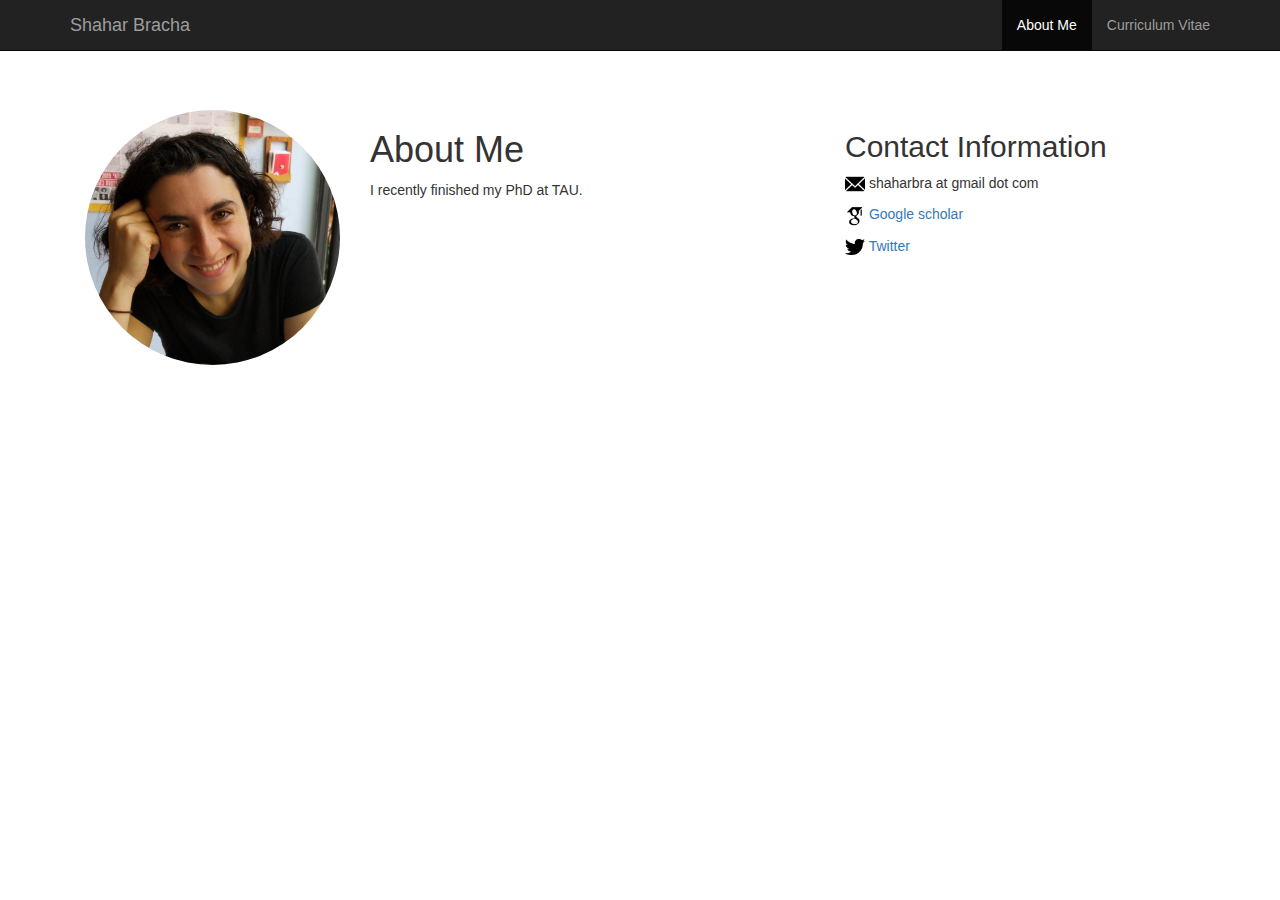
==== index.html @ 4de71317 "add icons" ====
<!DOCTYPE html>
<html lang="en">
  <head>
    <meta charset="utf-8">
    <meta http-equiv="X-UA-Compatible" content="IE=edge">
    <meta name="viewport" content="width=device-width, initial-scale=1">
    <meta name="description" content="">
    <meta name="author" content="">
    <title>Shahar Bracha</title>
    <link href="bootstrap/css/bootstrap.min.css" rel="stylesheet">
    <link href="starter-template.css" rel="stylesheet">
  </head>

  <body class="index">

    <nav class="navbar navbar-inverse navbar-fixed-top">
      <div class="container">
        <div class="navbar-header">
          <button type="button" class="navbar-toggle collapsed" data-toggle="collapse" data-target="#navbar" aria-expanded="false" aria-controls="navbar">
            <span class="sr-only">Toggle navigation</span>
            <span class="icon-bar"></span>
            <span class="icon-bar"></span>
            <span class="icon-bar"></span>
          </button>
          <a class="navbar-brand" href="#">Shahar Bracha</a>
        </div>
        <div id="navbar" class="collapse navbar-collapse">
          <ul class="nav navbar-nav navbar-right">
            <li class="active"><a href="#">About Me</a></li>
            <li><a href="cv.html">Curriculum Vitae</a></li>
            </li>
          </ul>
        </div><!--/.nav-collapse -->
      </div>
    </nav>

    <div class="container main">
      
      <div class="row">
        <div class="col-sm-3">
          <img src="images/Shahar_image.jpeg" class="img-responsive img-circle center">
        </div>
        <div class="col-sm-5">
          <h1>About Me</h1>
          <p>I recently finished my PhD at TAU.</p>
        </div>
        <div class="col-sm-4">
          <h2>Contact Information</h2>
          <p>
            <img src="images/email.png" alt="Example" width="20" height="20">
            shaharbra at gmail dot com</p>
          <p>
            <img src="images/googlescholar.png" alt="Example" width="20" height="20">
            <a href="https://scholar.google.com/scholar?hl=en&as_sdt=0%2C5&q=author%3A%22shahar+bracha%22">Google scholar</a></p>
          <p>
            <img src="images/twitter.png" alt="Example" width="20" height="20">
            <a href="https://twitter.com/shaharbrr">Twitter</a></p>
        </div>
      </div>

    </div>

    <footer class="footer">
    </footer>
    <script src="https://ajax.googleapis.com/ajax/libs/jquery/1.11.3/jquery.min.js"></script>
    <script>window.jQuery || document.write('<script src="../../assets/js/vendor/jquery.min.js"><\/script>')</script>
    <script src="bootstrap/js/bootstrap.min.js"></script>
  </body>
</html>
---- starter-template.css ----
html {
  height: 100%;
}

@media print {
  
  .lineunder {
    margin-bottom: 10px;
    border-bottom: 1px solid black;
  }

  .name {
    font-size: 16pt;
    font-weight: bold;
  }

  .url {
    float: right;
    padding-top: 6pt;
    font-weight: bold;
  }
  
  .head {
    font-weight: bold;
  }

  .main, .footer {
    font-family: "Computer Modern", Times, "Liberation Serif", serif;
  }
  
  .main {
    padding: 0;
  }
  
  .footer {
    display: none;
  }
  
  .cv {
    text-transform: uppercase;
    font-weight: bold;
  }

  ol.publications {
    margin-left: 1.7em;
  }

  .pagenumber {
    left: 0;
  }

  .pagenumber:after {
    counter-increment: page;
    content: counter(page);
  }

  .col-sm-3 {
    width: 20%;
    float: left;
  }

  .col-sm-9 {
    width: 80%;
    float: left;
  }

  .col-print-12 {
    width: 100%;
  }

  .noprint {
    display: none;
  }

}

@media not print {
  .main {
    padding: 30px;
    background-color: rgba(255, 255, 255, 0.7);
    max-width: 95%
  }

  body.index {
    padding-top: 80px;
    padding-bottom: 30px;
    min-height: 100%;
    background-size: cover;
    -moz-background-size: cover;
    -o-background-size: cover;
    -webkit-background-size: cover;
    position: relative;
  }

  body.other {
    padding-top: 80px;
    padding-bottom: 30px;
    min-height: 100%;
    background-size: cover;
    -moz-background-size: cover;
    -o-background-size: cover;
    -webkit-background-size: cover;
    position: relative;
  }
  
  .cv {
    font-size: 18pt;
  }
  
  .head {
    font-size: 14pt;
  }
  
  .date{
    padding-top: 4pt;
  }
  
  .footer {
    color: #ffffff;
    position: absolute;
  }
  
  .printonly, .pagenumber {
    display: none;
  }

  @media (max-width: 768px) {
    ol {
      margin-left: 1.7em;
    }
  }

}

.footer {
  bottom: 0;
  font-size: 10pt;
  padding: 5px;
}

.absright {
  right: 0;
}

img.center {
  display: block;
  margin-left: auto;
  margin-right: auto
}

.nobreak, ul, li {
  page-break-inside: avoid;
}

a[href]:after { content: none; }

.avoidwrap { display: inline-block; }

.caption {
  font-size: 10px;
}

.date {
  float: right;
}

.right {
  float: right;
}

ul.body {
  list-style: none;
  padding: 0;
}

ol {
    padding: 0;
}

.italics {
  font-style: italic;
}

.bold {
  font-weight: bold;
}
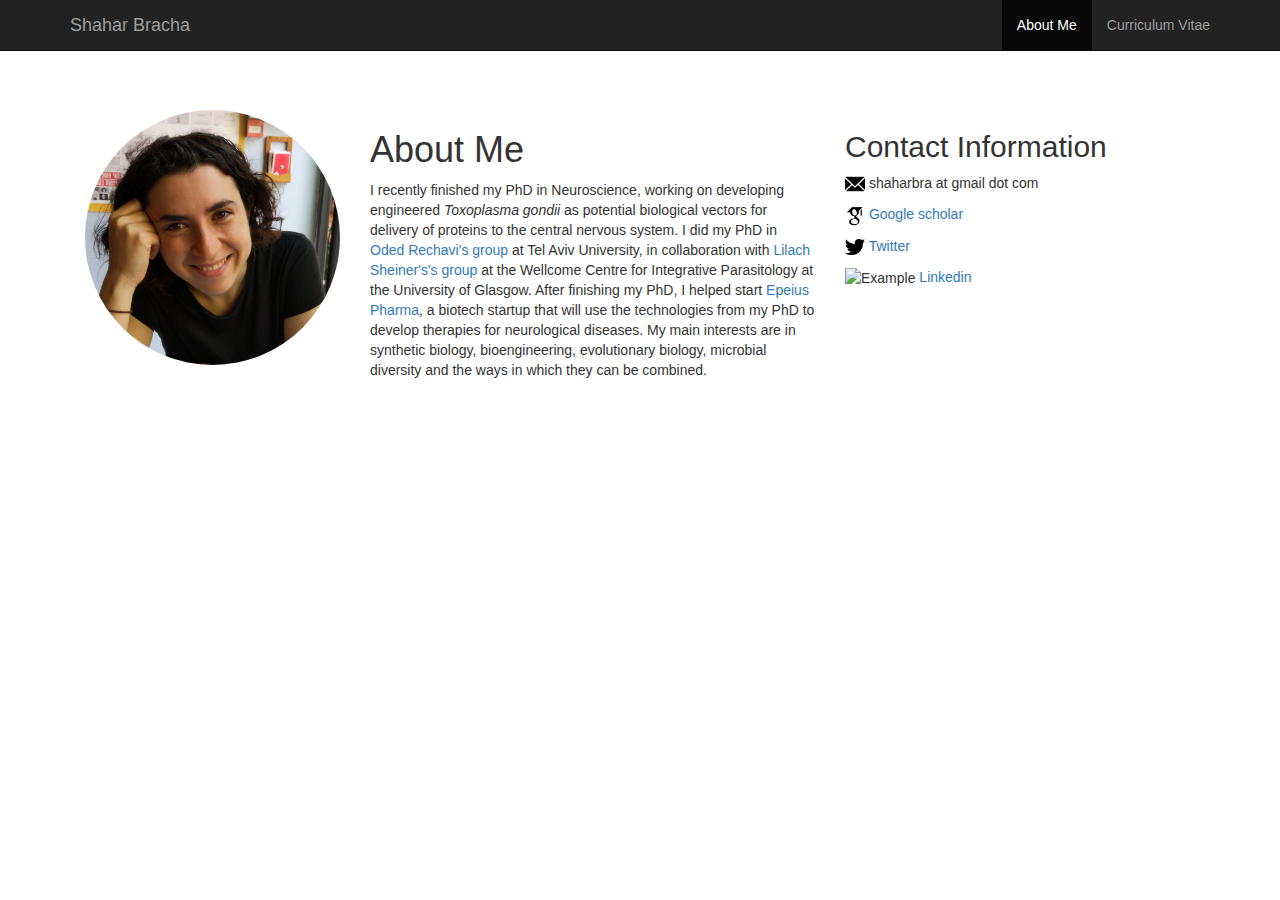
==== commit 20a9fcc0: "add about me text" ====
--- a/index.html
+++ b/index.html
@@ -42,19 +42,34 @@
         </div>
         <div class="col-sm-5">
           <h1>About Me</h1>
-          <p>I recently finished my PhD at TAU.</p>
+          <p>I recently finished my PhD in Neuroscience, working on developing engineered <i>Toxoplasma gondii</i> as
+potential biological vectors for delivery of proteins to the central nervous system. I did my
+PhD in <a href="https://www.odedrechavilab.com/">Oded Rechavi's group</a> at Tel Aviv University, in collaboration with <a href="https://lilachsheiner.wixsite.com/sheinerlab-wtcmp">Lilach Sheiner's's group</a> at the
+Wellcome Centre for Integrative Parasitology at the University of Glasgow.
+            After finishing my PhD, I helped start <a href="https://www.prweb.com/releases/futurx_together_with_ramot_at_tel_aviv_university_and_glasgow_university_launches_epeius_pharma_to_develop_treatments_for_complex_neurological_diseases/prweb16825192.htm">Epeius Pharma</a>, a biotech startup that will use the technologies from my PhD to develop therapies for neurological diseases.
+            My main interests are in synthetic biology, bioengineering, evolutionary biology, microbial diversity and the ways in which they can be combined.        
+          </p>
+          
+          
+          
+          
+          
+          
         </div>
         <div class="col-sm-4">
           <h2>Contact Information</h2>
           <p>
-            <img src="images/email.png" alt="Example" width="20" height="20">
-            shaharbra at gmail dot com</p>
+            <img src="images/email.png" alt="Example" width="20" height="20">   shaharbra at gmail dot com</p>
           <p>
             <img src="images/googlescholar.png" alt="Example" width="20" height="20">
-            <a href="https://scholar.google.com/scholar?hl=en&as_sdt=0%2C5&q=author%3A%22shahar+bracha%22">Google scholar</a></p>
+            <a href="https://scholar.google.com/scholar?hl=en&as_sdt=0%2C5&q=author%3A%22shahar+bracha%22">   Google scholar</a></p>
           <p>
             <img src="images/twitter.png" alt="Example" width="20" height="20">
-            <a href="https://twitter.com/shaharbrr">Twitter</a></p>
+            <a href="https://twitter.com/shaharbrr">   Twitter</a></p>
+          <p>
+            <img src="images/linkedin.png" alt="Example" width="20" height="20">
+            <a href="https://www.linkedin.com/in/shahar-bracha-882907119/">   Linkedin</a></p>
+          
         </div>
       </div>
 
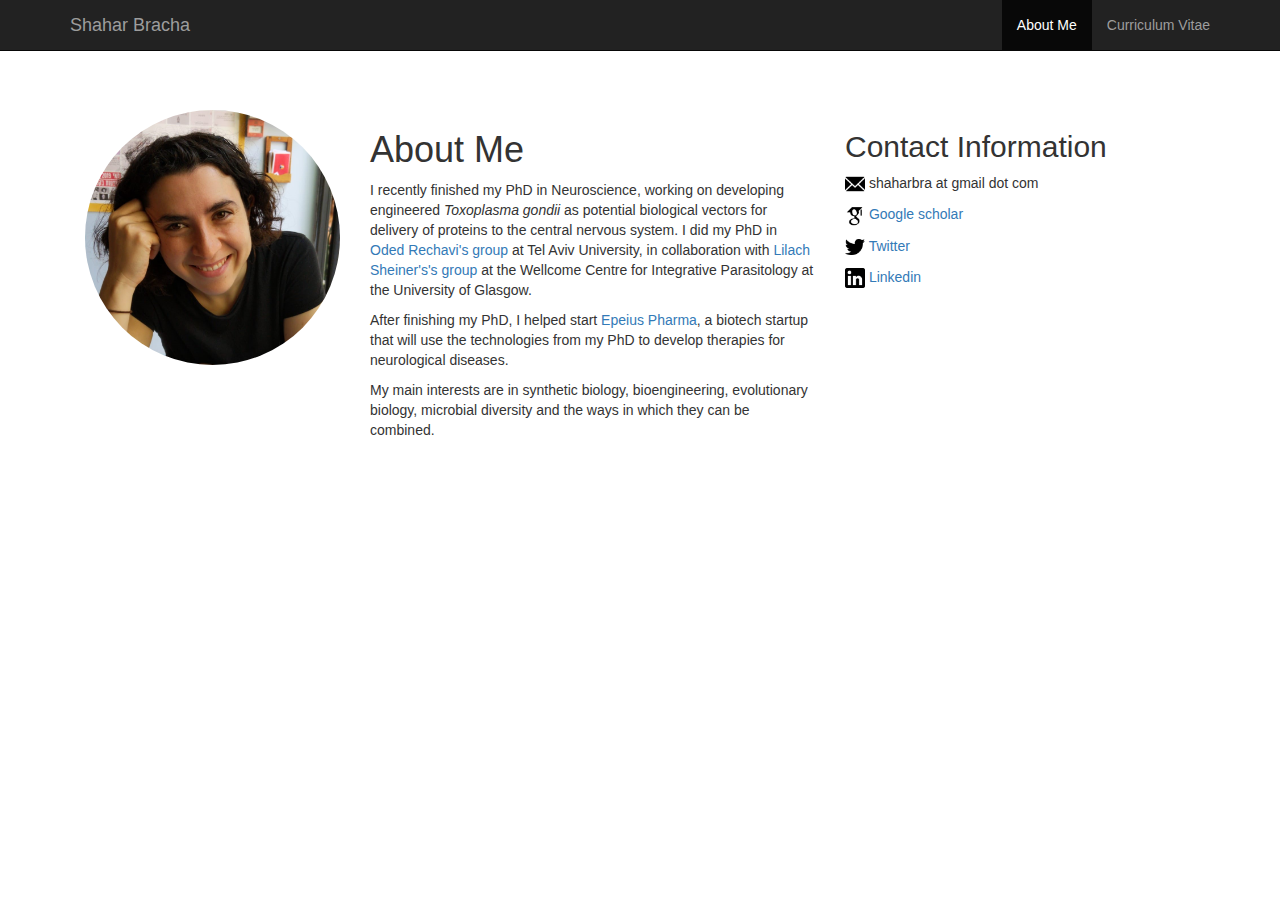
==== commit e962ed17: "organize about me" ====
--- a/index.html
+++ b/index.html
@@ -45,9 +45,9 @@
           <p>I recently finished my PhD in Neuroscience, working on developing engineered <i>Toxoplasma gondii</i> as
 potential biological vectors for delivery of proteins to the central nervous system. I did my
 PhD in <a href="https://www.odedrechavilab.com/">Oded Rechavi's group</a> at Tel Aviv University, in collaboration with <a href="https://lilachsheiner.wixsite.com/sheinerlab-wtcmp">Lilach Sheiner's's group</a> at the
-Wellcome Centre for Integrative Parasitology at the University of Glasgow.
-            After finishing my PhD, I helped start <a href="https://www.prweb.com/releases/futurx_together_with_ramot_at_tel_aviv_university_and_glasgow_university_launches_epeius_pharma_to_develop_treatments_for_complex_neurological_diseases/prweb16825192.htm">Epeius Pharma</a>, a biotech startup that will use the technologies from my PhD to develop therapies for neurological diseases.
-            My main interests are in synthetic biology, bioengineering, evolutionary biology, microbial diversity and the ways in which they can be combined.        
+Wellcome Centre for Integrative Parasitology at the University of Glasgow.</p>
+            <p>After finishing my PhD, I helped start <a href="https://www.prweb.com/releases/futurx_together_with_ramot_at_tel_aviv_university_and_glasgow_university_launches_epeius_pharma_to_develop_treatments_for_complex_neurological_diseases/prweb16825192.htm">Epeius Pharma</a>, a biotech startup that will use the technologies from my PhD to develop therapies for neurological diseases.</p>
+            <p>My main interests are in synthetic biology, bioengineering, evolutionary biology, microbial diversity and the ways in which they can be combined.        
           </p>
           
           
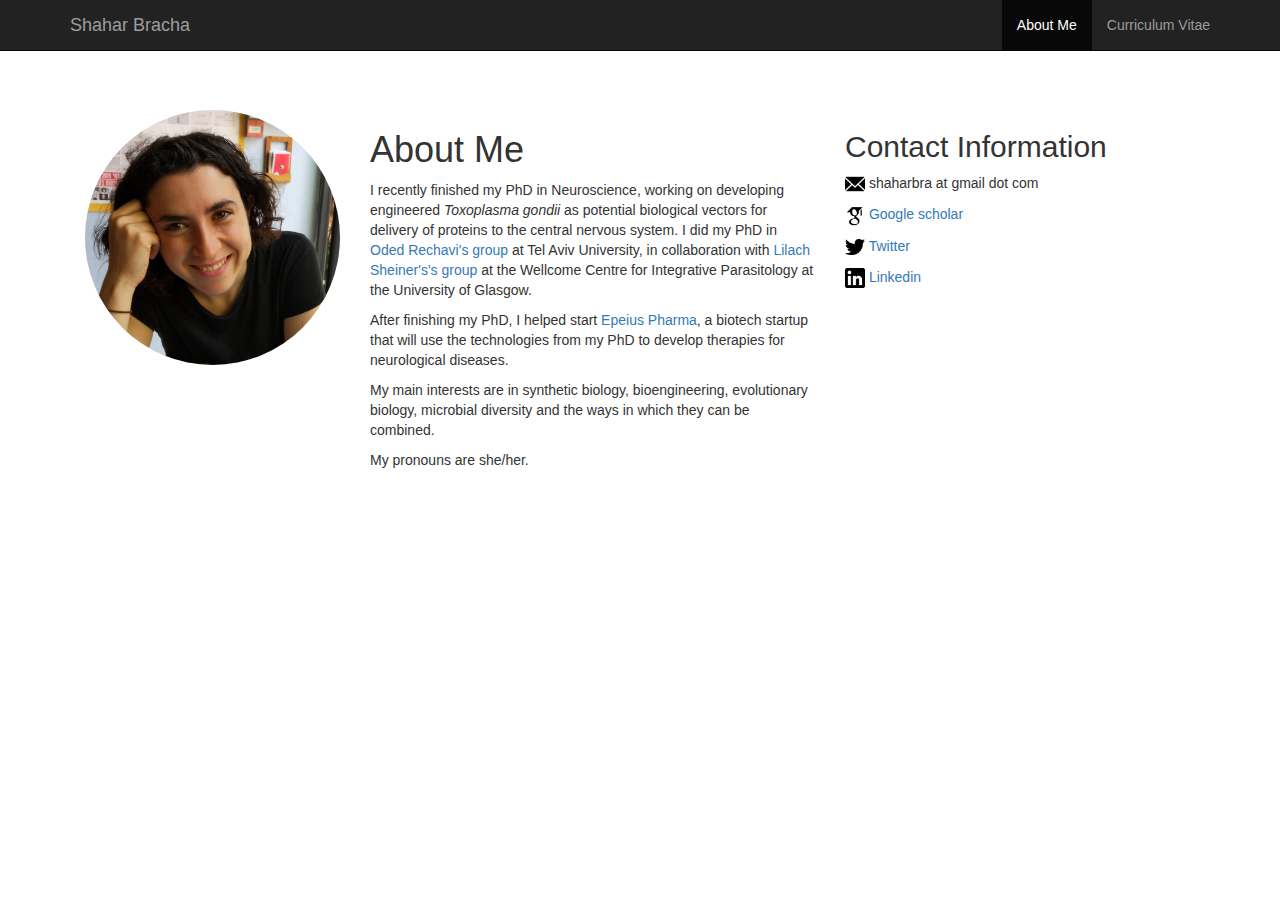
==== commit db47cc53: "Update index.html" ====
--- a/index.html
+++ b/index.html
@@ -47,7 +47,8 @@
 PhD in <a href="https://www.odedrechavilab.com/">Oded Rechavi's group</a> at Tel Aviv University, in collaboration with <a href="https://lilachsheiner.wixsite.com/sheinerlab-wtcmp">Lilach Sheiner's's group</a> at the
 Wellcome Centre for Integrative Parasitology at the University of Glasgow.</p>
             <p>After finishing my PhD, I helped start <a href="https://www.prweb.com/releases/futurx_together_with_ramot_at_tel_aviv_university_and_glasgow_university_launches_epeius_pharma_to_develop_treatments_for_complex_neurological_diseases/prweb16825192.htm">Epeius Pharma</a>, a biotech startup that will use the technologies from my PhD to develop therapies for neurological diseases.</p>
-            <p>My main interests are in synthetic biology, bioengineering, evolutionary biology, microbial diversity and the ways in which they can be combined.        
+            <p>My main interests are in synthetic biology, bioengineering, evolutionary biology, microbial diversity and the ways in which they can be combined.</p>
+          <p>My pronouns are she/her.
           </p>
           
           
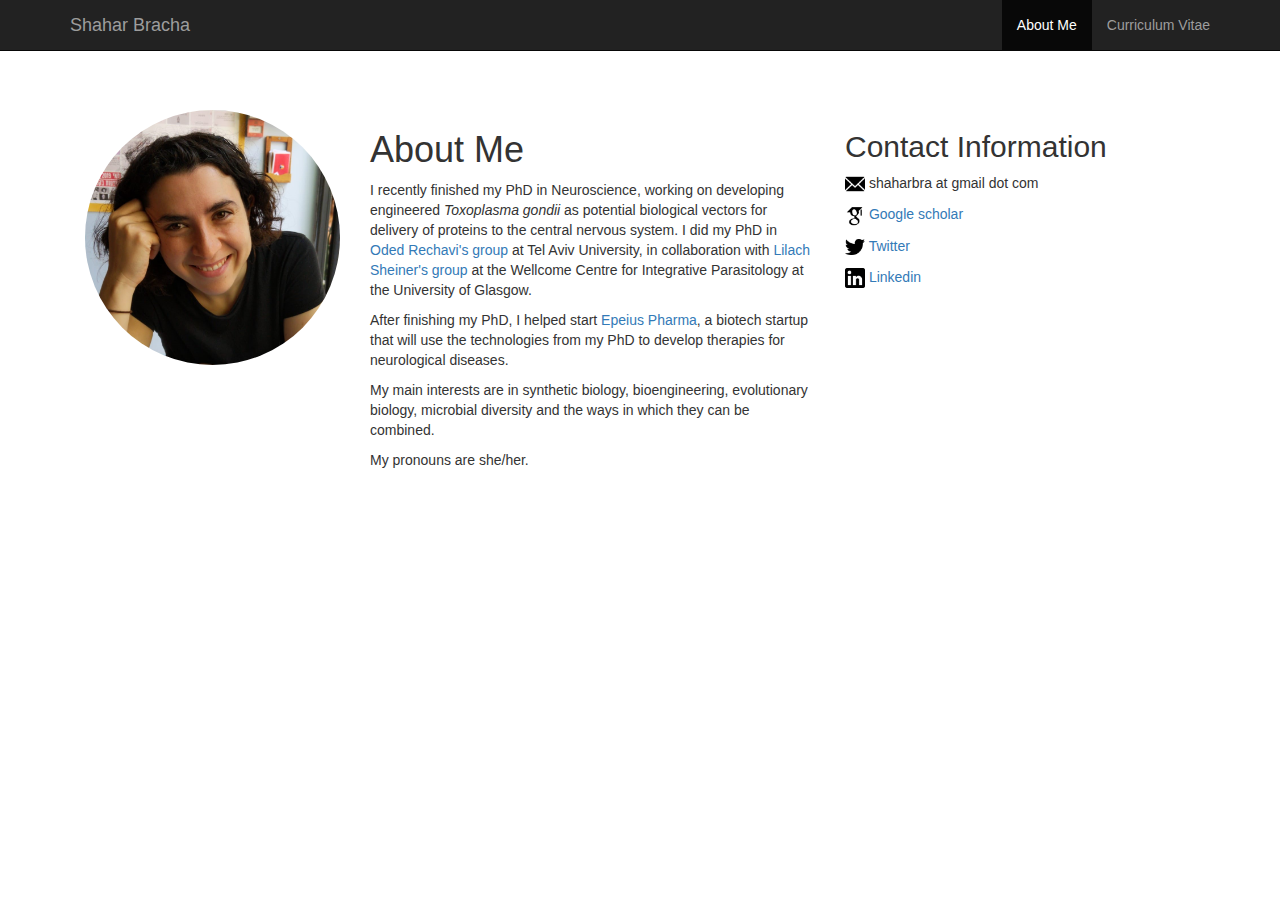
==== commit ec309ccb: "Update index.html" ====
--- a/index.html
+++ b/index.html
@@ -42,18 +42,20 @@
         </div>
         <div class="col-sm-5">
           <h1>About Me</h1>
+          
           <p>I recently finished my PhD in Neuroscience, working on developing engineered <i>Toxoplasma gondii</i> as
-potential biological vectors for delivery of proteins to the central nervous system. I did my
-PhD in <a href="https://www.odedrechavilab.com/">Oded Rechavi's group</a> at Tel Aviv University, in collaboration with <a href="https://lilachsheiner.wixsite.com/sheinerlab-wtcmp">Lilach Sheiner's's group</a> at the
-Wellcome Centre for Integrative Parasitology at the University of Glasgow.</p>
-            <p>After finishing my PhD, I helped start <a href="https://www.prweb.com/releases/futurx_together_with_ramot_at_tel_aviv_university_and_glasgow_university_launches_epeius_pharma_to_develop_treatments_for_complex_neurological_diseases/prweb16825192.htm">Epeius Pharma</a>, a biotech startup that will use the technologies from my PhD to develop therapies for neurological diseases.</p>
+            potential biological vectors for delivery of proteins to the central nervous system. I did my
+            PhD in <a href="https://www.odedrechavilab.com/">Oded Rechavi's group</a> at Tel Aviv University, in collaboration with 
+            <a href="https://lilachsheiner.wixsite.com/sheinerlab-wtcmp">Lilach Sheiner's group</a> at the
+            Wellcome Centre for Integrative Parasitology at the University of Glasgow.</p>
+          
+            <p>After finishing my PhD, I helped start <a href="https://www.prweb.com/releases/futurx_together_with_ramot_at_tel_aviv_university_and_glasgow_university_launches_epeius_pharma_to_develop_treatments_for_complex_neurological_diseases/prweb16825192.htm">Epeius Pharma</a>, 
+              a biotech startup that will use the technologies from my PhD to develop therapies for neurological diseases.</p>
+          
             <p>My main interests are in synthetic biology, bioengineering, evolutionary biology, microbial diversity and the ways in which they can be combined.</p>
+          
           <p>My pronouns are she/her.
           </p>
-          
-          
-          
-          
           
           
         </div>
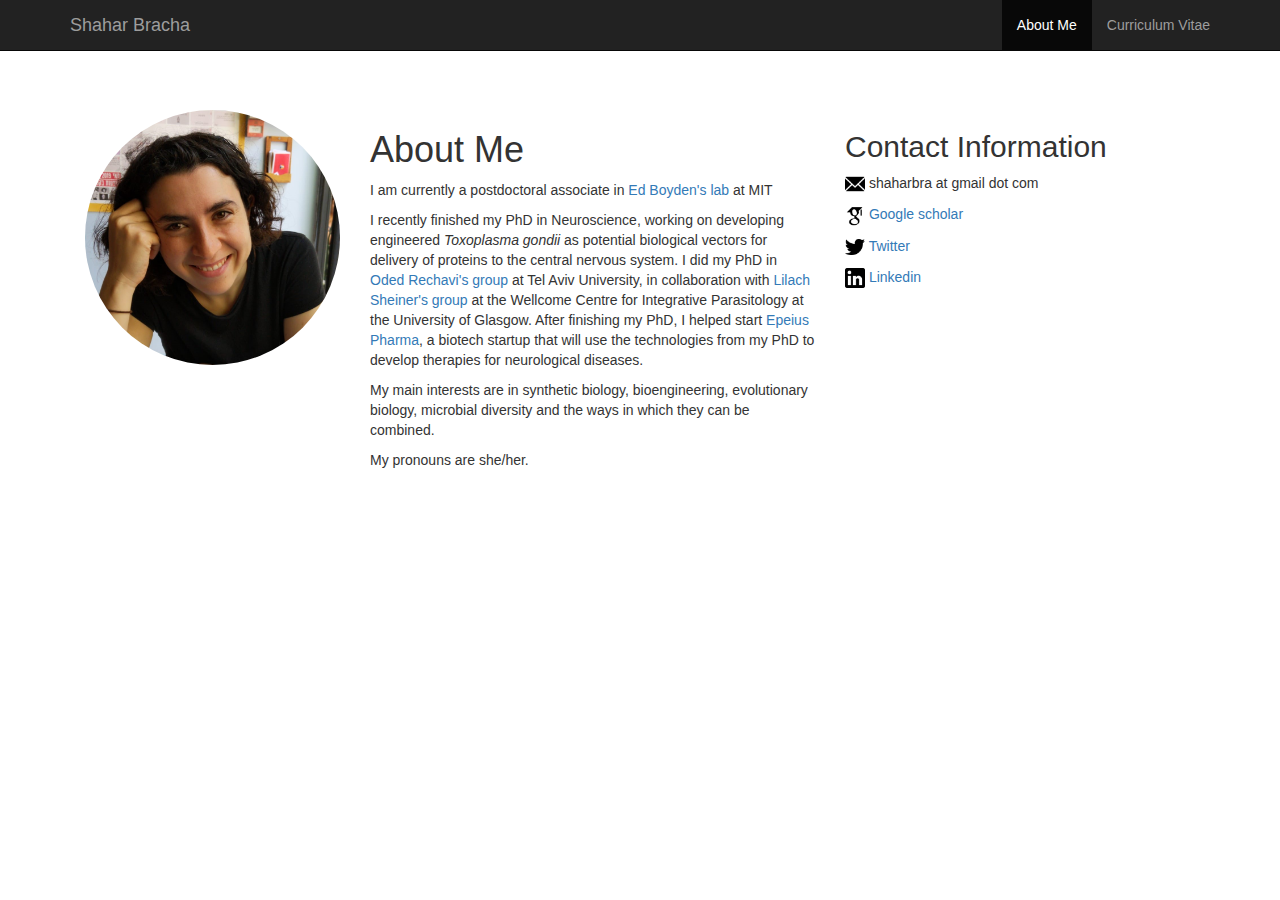
==== commit 861165c2: "update postdoc" ====
--- a/index.html
+++ b/index.html
@@ -42,15 +42,17 @@
         </div>
         <div class="col-sm-5">
           <h1>About Me</h1>
-          
+
+          <p> I am currently a postdoctoral associate in <a href="https://syntheticneurobiology.org/">Ed Boyden's lab</a> at MIT
+            </p>
+         
           <p>I recently finished my PhD in Neuroscience, working on developing engineered <i>Toxoplasma gondii</i> as
             potential biological vectors for delivery of proteins to the central nervous system. I did my
             PhD in <a href="https://www.odedrechavilab.com/">Oded Rechavi's group</a> at Tel Aviv University, in collaboration with 
             <a href="https://lilachsheiner.wixsite.com/sheinerlab-wtcmp">Lilach Sheiner's group</a> at the
-            Wellcome Centre for Integrative Parasitology at the University of Glasgow.</p>
-          
-            <p>After finishing my PhD, I helped start <a href="https://www.prweb.com/releases/futurx_together_with_ramot_at_tel_aviv_university_and_glasgow_university_launches_epeius_pharma_to_develop_treatments_for_complex_neurological_diseases/prweb16825192.htm">Epeius Pharma</a>, 
-              a biotech startup that will use the technologies from my PhD to develop therapies for neurological diseases.</p>
+            Wellcome Centre for Integrative Parasitology at the University of Glasgow.
+            After finishing my PhD, I helped start <a href="https://www.prweb.com/releases/futurx_together_with_ramot_at_tel_aviv_university_and_glasgow_university_launches_epeius_pharma_to_develop_treatments_for_complex_neurological_diseases/prweb16825192.htm">Epeius Pharma</a>, 
+            a biotech startup that will use the technologies from my PhD to develop therapies for neurological diseases.</p>
           
             <p>My main interests are in synthetic biology, bioengineering, evolutionary biology, microbial diversity and the ways in which they can be combined.</p>
           
